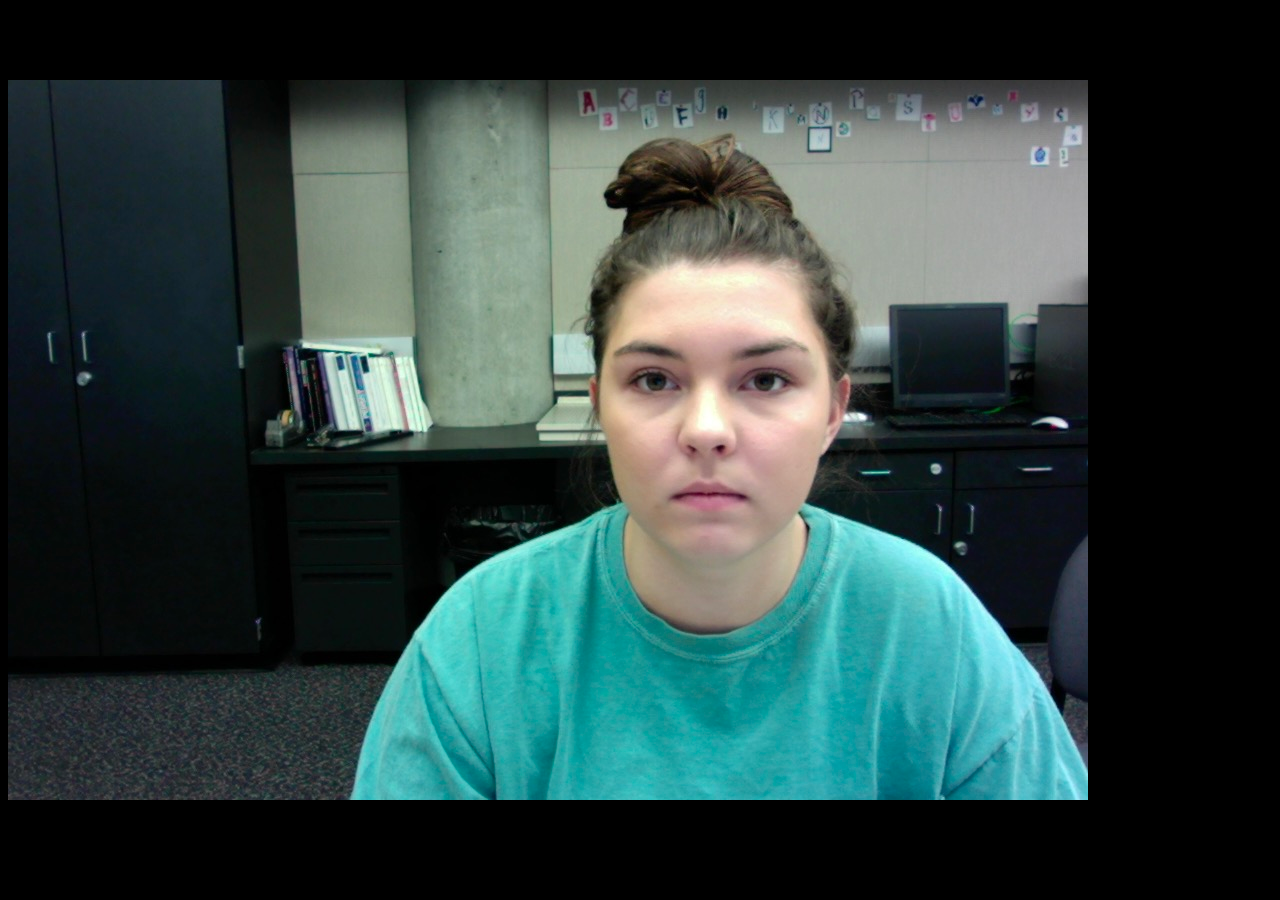
==== index.html @ 953cd7d2 "connected external stylesheet" ====
<!DOCTYPE html>
<html lang="en">
<head>
    <meta charset="UTF-8">
    <title>Rachelle</title>
    
    <link rel="stylesheet" href="styles.css" />

</head>
<body>
   
   <h1>Rachelle Wharf</h1>
   
   <img src="me.jpg" alt="Rachelle Wharf">
    
</body>
</html>
---- styles.css ----
body{ 
  background: black;
}
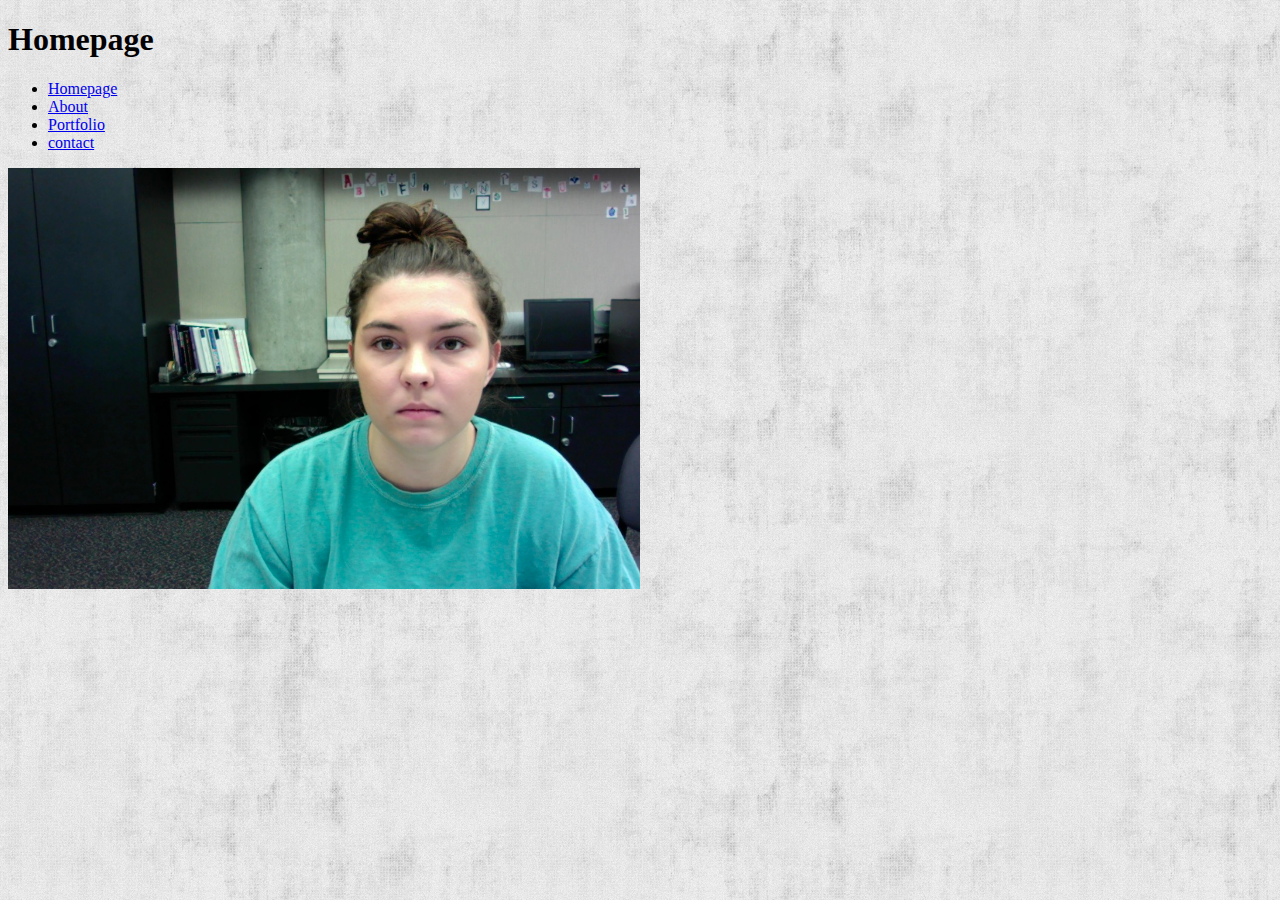
==== commit 25974196: "Added Contact Page" ====
--- a/index.html
+++ b/index.html
@@ -4,14 +4,29 @@
     <meta charset="UTF-8">
     <title>Rachelle</title>
     
-    <link rel="stylesheet" href="styles.css" />
+    <link rel="stylesheet" href="/css/styles.css" />
+
+
+
+
 
 </head>
 <body>
    
-   <h1>Rachelle Wharf</h1>
+   <h1>Homepage</h1>
    
-   <img src="me.jpg" alt="Rachelle Wharf">
+    <ul>
+      <li><a href="index.html">Homepage</a></li>
+      <li><a href="about.html">About</a></li>
+      <li><a href="portfolio.html">Portfolio</a></li>
+      <li><a href="contact.html">contact</a></li>
+  </ul>
+   
+   <img src="../img/me.jpg" alt="">
+   
+   
+   
+
     
 </body>
 </html>        
--- a/css/styles.css
+++ b/css/styles.css
@@ -0,0 +1,7 @@
+body{ 
+  background: url("../img/grunge_wall.png");
+}
+
+img{
+    width: 50%;
+}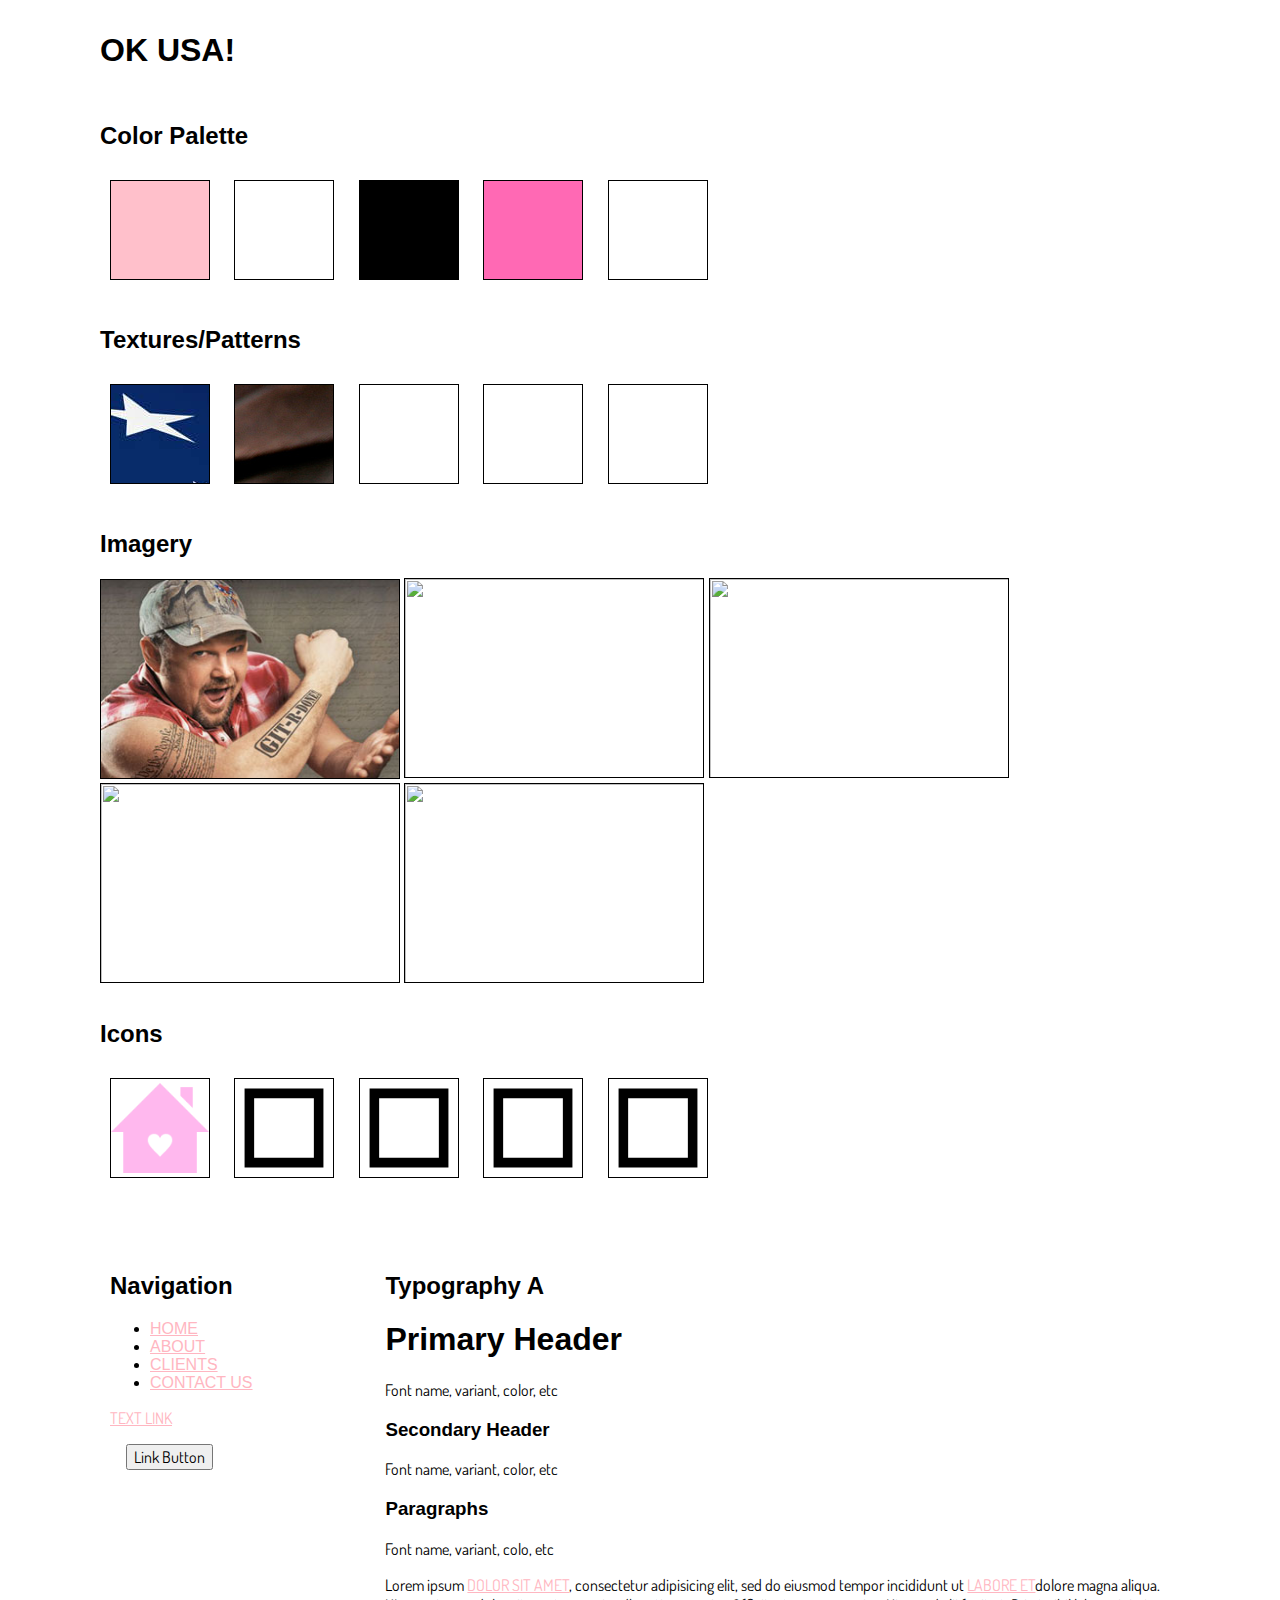
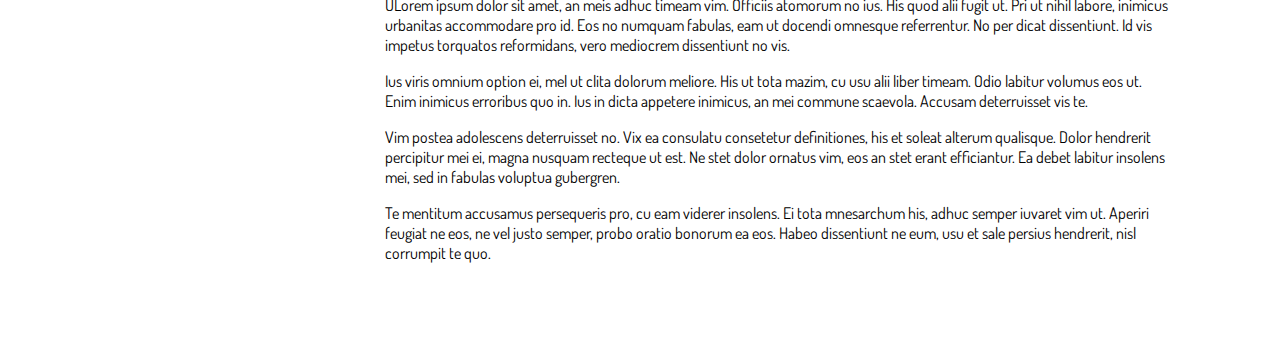
==== commit e8b0af84: "style tile" ====
--- a/index.html
+++ b/index.html
@@ -1,32 +1,148 @@
-<!DOCTYPE html>
+<!doctype html>
 <html lang="en">
 <head>
-    <meta charset="UTF-8">
-    <title>Rachelle</title>
-    
-    <link rel="stylesheet" href="/css/styles.css" />
+  <meta charset="UTF-8" />
+  <title>Style Tile</title>
+
+    	
+			
+  <link rel="stylesheet" href="css/normalize.css">
+  <link rel="stylesheet" href="css/grid.css">	
+  <link rel="stylesheet" href="css/tile-template.css"> 			
+  
+  <link href="https://fonts.googleapis.com/css?family=Dosis" rel="stylesheet">
+  
+  <link rel="stylesheet" href="css/styles.css">	
+	
+</head>
+<body>
+	
+
+<!-- Project Info -->
+	<section class="grid-container">
+		<h1>OK USA!</h1>
+	</section>
+
+<!-- 
+	Color Palette 
+	* Add more colors to palette using: 
+-->
+	<section class="grid-container">
+		<h2>Color Palette</h2>
+		<div class="color-1"></div>
+		<div class="color-2"></div>
+		<div class="color-3"></div>
+		<div class="color-4"></div>
+		<div class="color-5"></div>		
+	</section>
+
+<!-- 
+	Textues & Patterns 
+	* Add more textures or patterns
+-->
+	<section class="grid-container">
+		<h2>Textures/Patterns</h2>
+		<div class="pattern-1"></div>
+		<div class="pattern-2"></div>
+		<div class="pattern-3"></div>
+		<div class="pattern-4"></div>
+		<div class="pattern-5"></div>
+	</section>
+
+<!-- 
+	Imagery
+-->
+	<section class="grid-container">
+		<h2>Imagery</h2>
+		<div class="imagery-1">
+			<img src="img/pic1.jpg" alt="Larry the cable guy">
+		</div>
+		<div class="imagery-2">
+			<img src="http://placehold.it/300x200">
+		</div>
+		<div class="imagery-3">
+			<img src="http://placehold.it/300x200">
+		</div>
+		<div class="imagery-4">
+			<img src="http://placehold.it/300x200">
+		</div>
+		<div class="imagery-5">
+			<img src="http://placehold.it/300x200">
+		</div>
+	</section>
+
+<!-- 
+	Icons
+-->
+	<section class="grid-container">
+		<h2>Icons</h2>
+		<div class="icon-1">
+			<img src="img/houseicon.png" alt="Home Icon">
+		</div>
+		<div class="icon-2">
+			<img src="img/icon-sample.svg">
+		</div>
+		<div class="icon-3">
+			<img src="img/icon-sample.svg">
+		</div>
+		<div class="icon-4">
+			<img src="img/icon-sample.svg">
+		</div>
+		<div class="icon-5">
+			<img src="img/icon-sample.svg">
+		</div>
+	</section>	
+
+<!-- Navigation -->
+<section class="grid-container">
+	
+<!-- Primary Navigation -->	
+	<section class="grid-3">
+		<h2>Navigation</h2>
+		<nav role='navigation'>
+		  <ul>
+		    <li><a href="#">Home</a></li>
+		    <li><a href="#">About</a></li>
+		    <li><a href="#">Clients</a></li>
+		    <li><a href="#">Contact Us</a></li>
+		  </ul>
+		</nav>
+		
+		<p><a href="#">Text Link</a></p>
+		<p><button>Link Button</button></p>
+
+	</section>
+		
+	<!--  Typography Option 1 -->
+	<section class="grid-9">				
+
+		<h2>Typography A</h2>
+
+		<h1>Primary Header</h1>
+		<p>Font name, variant, color, etc</p>
+		
+		<h3>Secondary Header</h3>
+		<p>Font name, variant, color, etc</p>
+		
+		<h3>Paragraphs</h3>
+		<p>Font name, variant, colo, etc</p>
+			
+		<p>Lorem ipsum <a href="#">dolor sit amet</a>, consectetur adipisicing elit, sed do eiusmod
+		tempor incididunt ut <a href="#">labore et</a>dolore magna aliqua. ULorem ipsum dolor sit amet, an meis adhuc timeam vim. Officiis atomorum no ius. His quod alii fugit ut. Pri ut nihil labore, inimicus urbanitas accommodare pro id. Eos no numquam fabulas, eam ut docendi omnesque referrentur. No per dicat dissentiunt. Id vis impetus torquatos reformidans, vero mediocrem dissentiunt no vis.
+			
+		<p>Ius viris omnium option ei, mel ut clita dolorum meliore. His ut tota mazim, cu usu alii liber timeam. Odio labitur volumus eos ut. Enim inimicus erroribus quo in. Ius in dicta appetere inimicus, an mei commune scaevola. Accusam deterruisset vis te.</p>
+
+		<p>Vim postea adolescens deterruisset no. Vix ea consulatu consetetur definitiones, his et soleat alterum qualisque. Dolor hendrerit percipitur mei ei, magna nusquam recteque ut est. Ne stet dolor ornatus vim, eos an stet erant efficiantur. Ea debet labitur insolens mei, sed in fabulas voluptua gubergren.</p>
+
+		<p>Te mentitum accusamus persequeris pro, cu eam viderer insolens. Ei tota mnesarchum his, adhuc semper iuvaret vim ut. Aperiri feugiat ne eos, ne vel justo semper, probo oratio bonorum ea eos. Habeo dissentiunt ne eum, usu et sale persius hendrerit, nisl corrumpit te quo.
+		</p>
+	</section>
 
 
 
+</section>
 
-
-</head>
-<body>
-   
-   <h1>Homepage</h1>
-   
-    <ul>
-      <li><a href="index.html">Homepage</a></li>
-      <li><a href="about.html">About</a></li>
-      <li><a href="portfolio.html">Portfolio</a></li>
-      <li><a href="contact.html">contact</a></li>
-  </ul>
-   
-   <img src="../img/me.jpg" alt="">
-   
-   
-   
-
-    
+	
+  
 </body>
-</html>        
+</html>
--- a/css/grid.css
+++ b/css/grid.css
@@ -0,0 +1,116 @@
+/* Global
+================================ */
+
+* {
+	-webkit-box-sizing: border-box;
+	-moz-box-sizing: border-box;
+	box-sizing: border-box;
+}
+
+
+.grid-container {
+	padding-left: 10px;
+	padding-right: 10px;
+	margin-left: auto;
+	margin-right: auto;
+}
+img {
+	width: 100%;
+}
+
+/* Media Queries
+================================ */
+
+@media (min-width: 1px) and (max-width: 767px)  {
+	.grid-container > [class^="grid-"] {
+		padding-top: 5px;
+		padding-bottom: 5px;
+	}
+	.hide-mobile {
+		display: none;
+	}
+}
+
+@media (min-width: 768px) {
+
+	/* Columns
+	================================ */
+
+	.grid-container > [class^="grid-"] {
+		float: left;
+		min-height: 1px;
+		padding-left: 10px;
+		padding-right: 10px;
+		margin-left: 2%;
+	}
+	.grid-container > [class^="grid-"]:first-child {
+		margin-left: 0;
+	}
+	.grid-container > [class^="grid-"]:last-child {
+		float: right;
+	}
+
+	/* Columns are 65px wide, with 20px gutters
+	=========================================== */
+
+	.grid-1 {
+		width: 6.5%;
+	}
+	.grid-2 {
+		width: 15%;
+	}
+	.grid-3 {
+		width: 23.5%;
+	}
+	.grid-4 {
+		width: 32%;
+	}
+	.grid-5 {
+		width: 40.5%;
+	}
+	.grid-6 {
+		width: 49%;
+	}
+	.grid-7 {
+		width: 57.5%;
+	}
+	.grid-8 {
+		width: 66%;
+	}
+	.grid-9 {
+		width: 74.5%;
+	}
+	.grid-10 {
+		width: 83%;
+	}
+	.grid-11 {
+		width: 91.5%;
+	}
+	.grid-12 {
+		width: 100%;
+	}
+
+	/* Clearfix
+	================================ */
+
+	.grid-container:after,
+	.group:after {
+	  content: " ";
+	  display: table;
+	  clear: both;
+	}
+}
+@media (min-width: 1200px) {
+	.grid-container {
+		max-width: 1100px;
+	}
+}
+
+
+
+
+
+
+
+
+
--- a/css/tile-template.css
+++ b/css/tile-template.css
@@ -0,0 +1,76 @@
+/* Boxes */
+.color-1,
+.color-2,
+.color-3,
+.color-4,
+.color-5,
+.pattern-1,
+.pattern-2,
+.pattern-3,
+.pattern-4,
+.pattern-5,
+.icon-1,
+.icon-2,
+.icon-3,
+.icon-4,
+.icon-5 {
+	border: 1px solid #000;
+	display: inline-block;
+	margin: 10px;
+	height: 100px;
+	width: 100px;
+}
+
+.imagery-1 img,
+.imagery-2 img,
+.imagery-3 img,
+.imagery-4 img,
+.imagery-5 img {
+	border: 1px solid #000;
+	height: 200px;
+	width: 300px;
+}
+
+.imagery-1, 
+.imagery-2, 
+.imagery-3, 
+.imagery-4, 
+.imagery-5 {
+	display: inline-block;
+} 
+
+section	{
+	margin: 2em 0;
+	position: relative;
+}
+
+.label {
+	background: rgba(131,131,131,.5);
+	color: #fff;
+	padding: .5em;
+	position: absolute;
+	left: -60px;
+	top: -30px;	
+}
+
+/* Forms & Tables */
+td {
+	border: 1px solid #000;
+	padding: .5em;
+}
+
+label, input, button {
+	display: block;
+	margin: 1em;
+}
+
+/* Figure */
+figure {
+	border: 1px solid #000;
+	padding: 1em;
+}
+
+/*******************************/
+/* DO NOT EDIT BELOW THIS LINE */
+/*******************************/
+
--- a/css/styles.css
+++ b/css/styles.css
@@ -1,7 +1,53 @@
-body{ 
-  background: url("../img/grunge_wall.png");
+/***************/
+/* YOUR STYLES */
+/***************/
+
+/* Color Palette */
+.color-1{
+    background: pink;
+}
+.color-2{
+    background: white;
+}
+.color-3{
+    background: black;
+}
+.color-4{
+    background: hotpink;
+}
+/* Textures or Patterns*/
+.pattern-1{
+    background: url("../img/flag.jpg");
+}
+.pattern-2{
+    background: url("../img/feathers.jpg");
 }
 
-img{
-    width: 50%;
-}+
+/* Imagery */
+
+
+/* Icons */
+
+
+/* Navigation */
+a:link,
+a:visited{
+    color: lightpink;
+    text-transform: uppercase;
+}
+a:hover{
+    background: hotpink;
+    margin-left: 20px;
+}
+a:active{
+    color: floralwhite;
+    background: black;
+}
+
+/* Typography */
+p{
+    font-family: 'Dosis', sans-serif;
+}
+
+
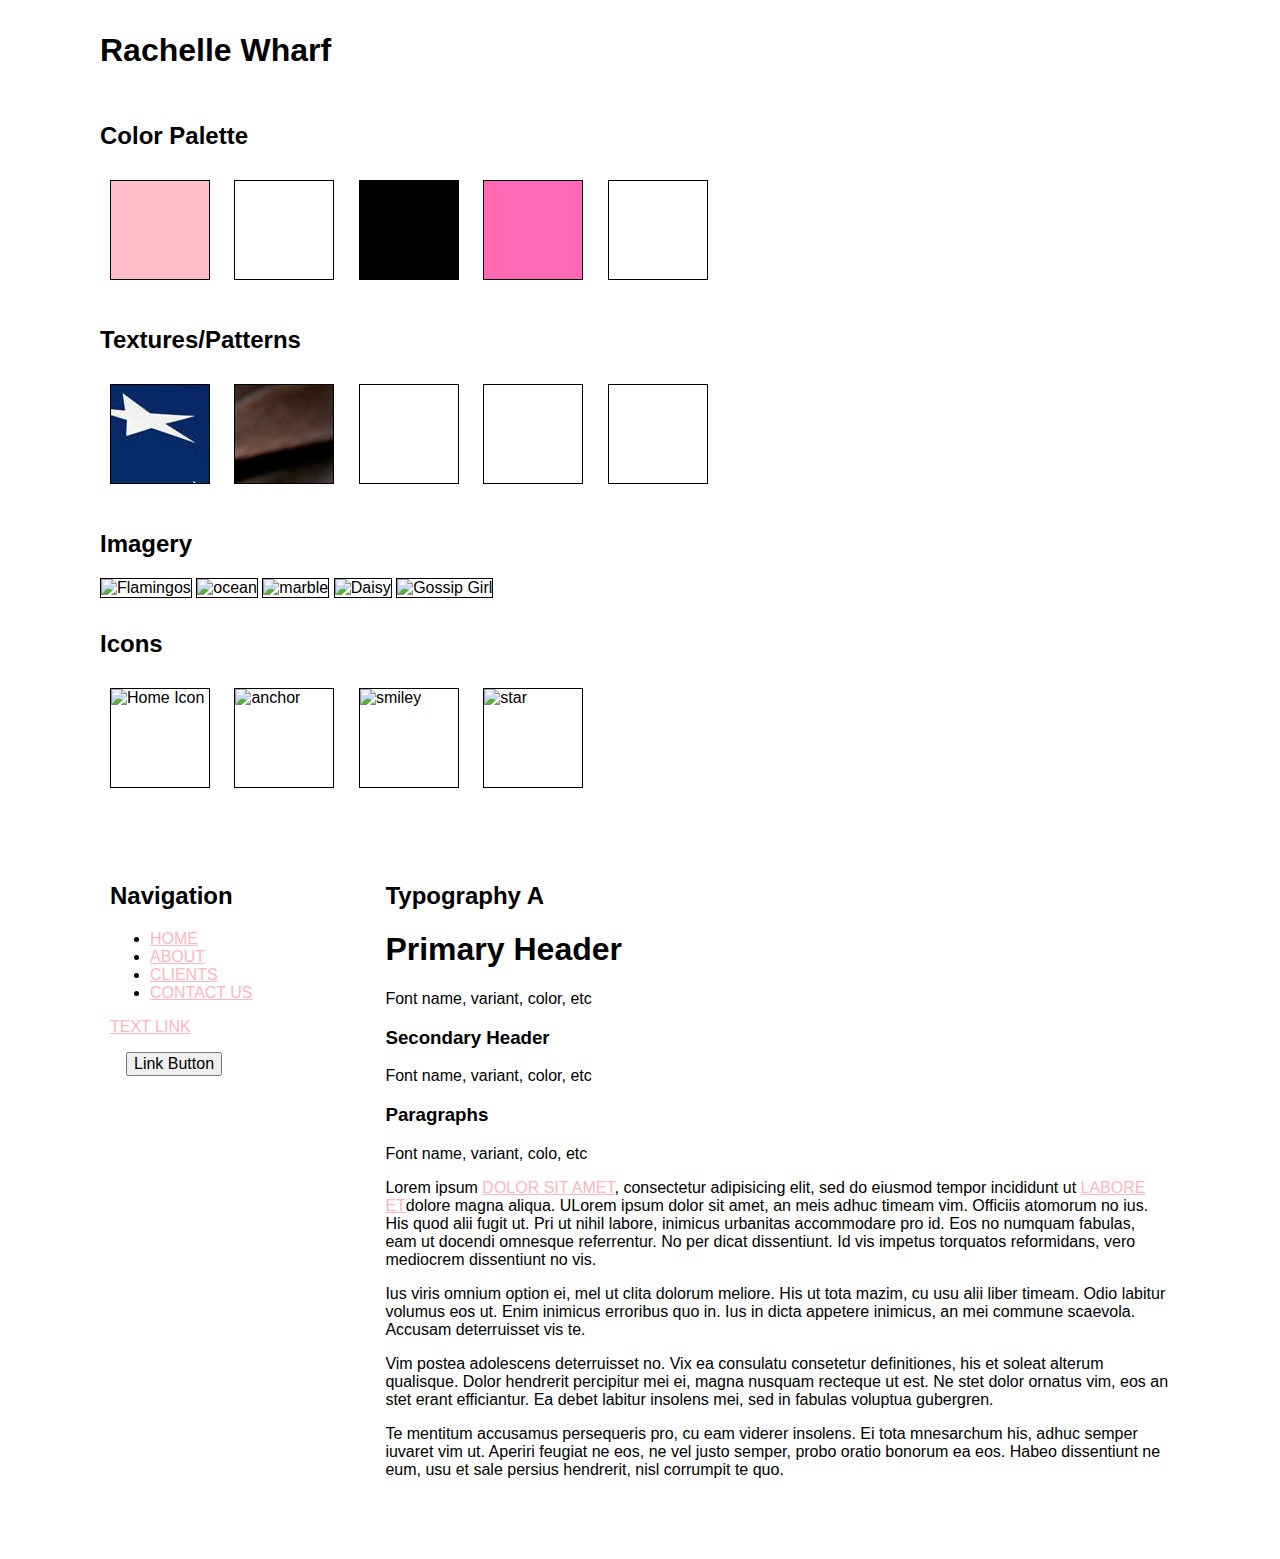
==== commit 141dbf91: "Add files via upload" ====
--- a/index.html
+++ b/index.html
@@ -3,15 +3,11 @@
 <head>
   <meta charset="UTF-8" />
   <title>Style Tile</title>
-
-    	
+  	
 			
   <link rel="stylesheet" href="css/normalize.css">
   <link rel="stylesheet" href="css/grid.css">	
   <link rel="stylesheet" href="css/tile-template.css"> 			
-  
-  <link href="https://fonts.googleapis.com/css?family=Dosis" rel="stylesheet">
-  
   <link rel="stylesheet" href="css/styles.css">	
 	
 </head>
@@ -20,7 +16,7 @@
 
 <!-- Project Info -->
 	<section class="grid-container">
-		<h1>OK USA!</h1>
+		<h1>Rachelle Wharf </h1>
 	</section>
 
 <!-- 
@@ -55,19 +51,19 @@
 	<section class="grid-container">
 		<h2>Imagery</h2>
 		<div class="imagery-1">
-			<img src="img/pic1.jpg" alt="Larry the cable guy">
+			<img src="img/flamingo.png" alt="Flamingos">
 		</div>
 		<div class="imagery-2">
-			<img src="http://placehold.it/300x200">
+			<img src="img/ocean.jpg" alt="ocean">
 		</div>
 		<div class="imagery-3">
-			<img src="http://placehold.it/300x200">
+			<img src="img/marble.png" alt="marble">
 		</div>
 		<div class="imagery-4">
-			<img src="http://placehold.it/300x200">
+			<img src="img/Daisy.jpg" alt="Daisy">
 		</div>
 		<div class="imagery-5">
-			<img src="http://placehold.it/300x200">
+			<img src="img/GG.jpg" alt="Gossip Girl">
 		</div>
 	</section>
 
@@ -77,20 +73,18 @@
 	<section class="grid-container">
 		<h2>Icons</h2>
 		<div class="icon-1">
-			<img src="img/houseicon.png" alt="Home Icon">
+			<img src="img/home.png" alt="Home Icon">
 		</div>
 		<div class="icon-2">
-			<img src="img/icon-sample.svg">
+			<img src="img/anchor.png" alt="anchor">
 		</div>
 		<div class="icon-3">
-			<img src="img/icon-sample.svg">
+			<img src="img/smiley.png" alt="smiley">
 		</div>
 		<div class="icon-4">
-			<img src="img/icon-sample.svg">
+			<img src="img/star.png" alt="star">
 		</div>
-		<div class="icon-5">
-			<img src="img/icon-sample.svg">
-		</div>
+		
 	</section>	
 
 <!-- Navigation -->
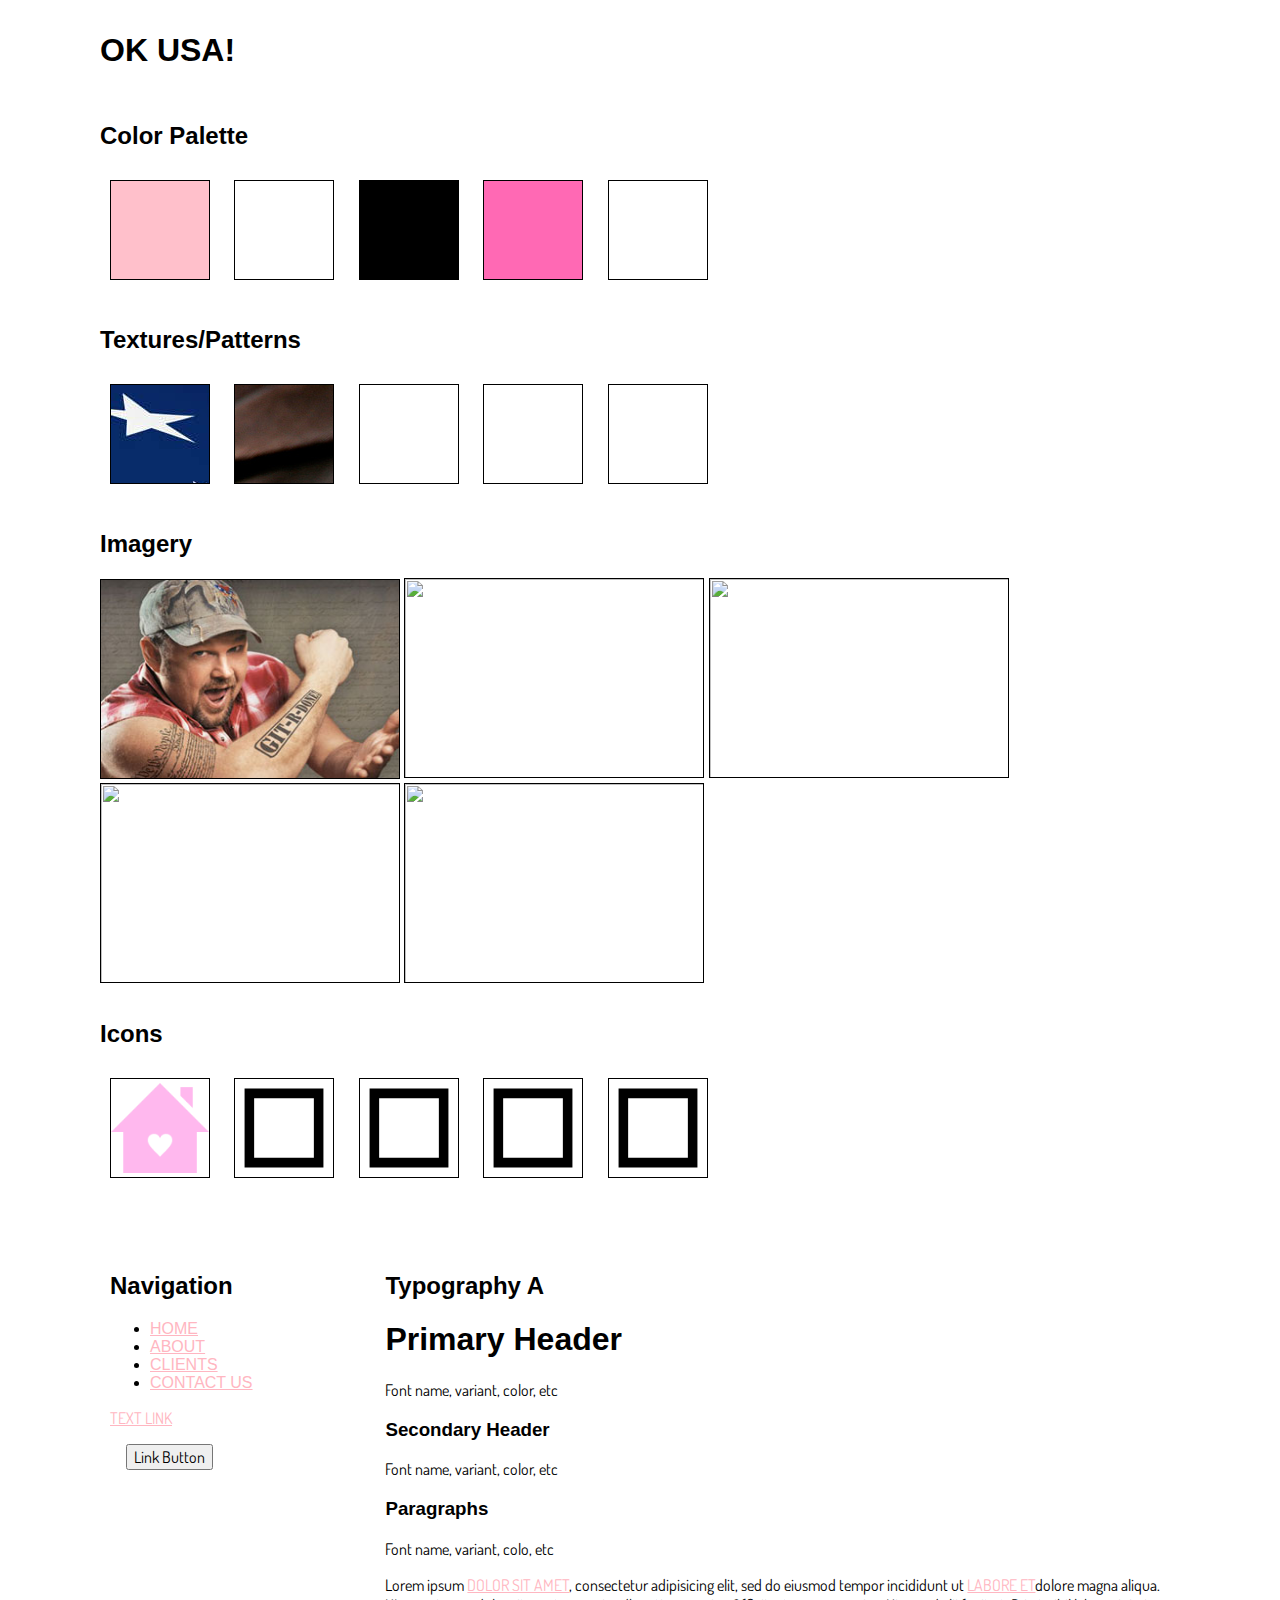
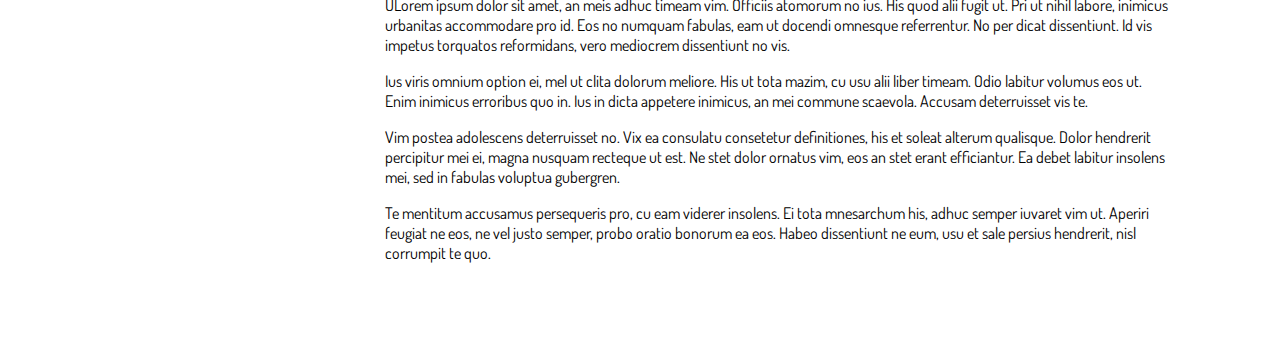
==== commit 985dc5ff: "COLIN's FIXES" ====
--- a/index.html
+++ b/index.html
@@ -3,11 +3,15 @@
 <head>
   <meta charset="UTF-8" />
   <title>Style Tile</title>
-  	
+
+    	
 			
   <link rel="stylesheet" href="css/normalize.css">
   <link rel="stylesheet" href="css/grid.css">	
   <link rel="stylesheet" href="css/tile-template.css"> 			
+  
+  <link href="https://fonts.googleapis.com/css?family=Dosis" rel="stylesheet">
+  
   <link rel="stylesheet" href="css/styles.css">	
 	
 </head>
@@ -16,7 +20,7 @@
 
 <!-- Project Info -->
 	<section class="grid-container">
-		<h1>Rachelle Wharf </h1>
+		<h1>OK USA!</h1>
 	</section>
 
 <!-- 
@@ -51,19 +55,19 @@
 	<section class="grid-container">
 		<h2>Imagery</h2>
 		<div class="imagery-1">
-			<img src="img/flamingo.png" alt="Flamingos">
+			<img src="img/pic1.jpg" alt="Larry the cable guy">
 		</div>
 		<div class="imagery-2">
-			<img src="img/ocean.jpg" alt="ocean">
+			<img src="http://placehold.it/300x200">
 		</div>
 		<div class="imagery-3">
-			<img src="img/marble.png" alt="marble">
+			<img src="http://placehold.it/300x200">
 		</div>
 		<div class="imagery-4">
-			<img src="img/Daisy.jpg" alt="Daisy">
+			<img src="http://placehold.it/300x200">
 		</div>
 		<div class="imagery-5">
-			<img src="img/GG.jpg" alt="Gossip Girl">
+			<img src="http://placehold.it/300x200">
 		</div>
 	</section>
 
@@ -73,18 +77,20 @@
 	<section class="grid-container">
 		<h2>Icons</h2>
 		<div class="icon-1">
-			<img src="img/home.png" alt="Home Icon">
+			<img src="img/houseicon.png" alt="Home Icon">
 		</div>
 		<div class="icon-2">
-			<img src="img/anchor.png" alt="anchor">
+			<img src="img/icon-sample.svg">
 		</div>
 		<div class="icon-3">
-			<img src="img/smiley.png" alt="smiley">
+			<img src="img/icon-sample.svg">
 		</div>
 		<div class="icon-4">
-			<img src="img/star.png" alt="star">
+			<img src="img/icon-sample.svg">
 		</div>
-		
+		<div class="icon-5">
+			<img src="img/icon-sample.svg">
+		</div>
 	</section>	
 
 <!-- Navigation -->
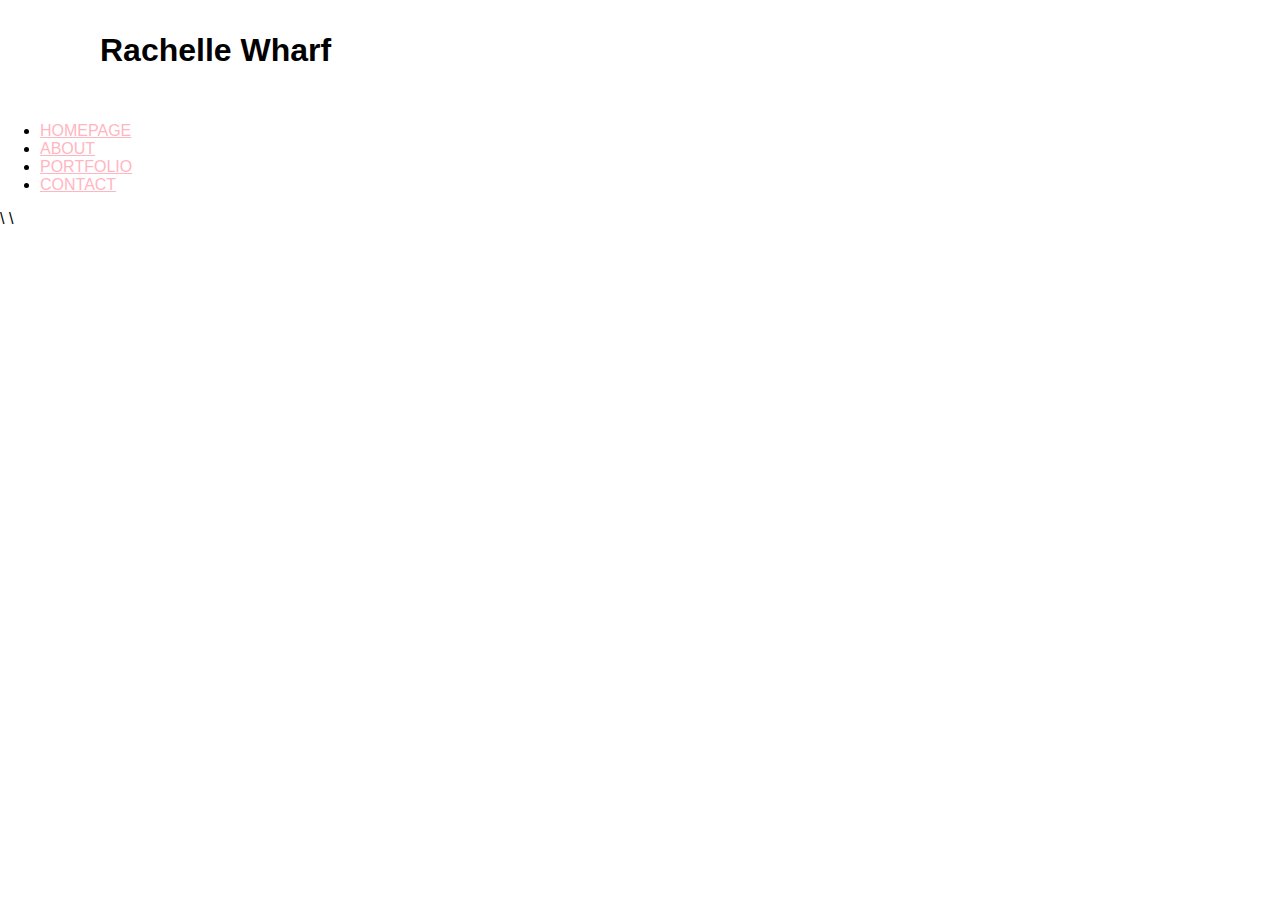
==== commit be366d2d: "Add files via upload" ====
--- a/index.html
+++ b/index.html
@@ -2,16 +2,12 @@
 <html lang="en">
 <head>
   <meta charset="UTF-8" />
-  <title>Style Tile</title>
-
-    	
+  <title>Homepage</title>
+  	
 			
   <link rel="stylesheet" href="css/normalize.css">
   <link rel="stylesheet" href="css/grid.css">	
   <link rel="stylesheet" href="css/tile-template.css"> 			
-  
-  <link href="https://fonts.googleapis.com/css?family=Dosis" rel="stylesheet">
-  
   <link rel="stylesheet" href="css/styles.css">	
 	
 </head>
@@ -20,127 +16,37 @@
 
 <!-- Project Info -->
 	<section class="grid-container">
-		<h1>OK USA!</h1>
+		<h1>Rachelle Wharf </h1>
 	</section>
+	 <ul>
+      <li><a href="index.html">Homepage</a></li>
+      <li><a href="about.html">About</a></li>
+      <li><a href="portfolio.html">Portfolio</a></li>
+      <li><a href="contact.html">contact</a></li>
+  </ul>
 
 <!-- 
 	Color Palette 
 	* Add more colors to palette using: 
--->
-	<section class="grid-container">
-		<h2>Color Palette</h2>
-		<div class="color-1"></div>
-		<div class="color-2"></div>
-		<div class="color-3"></div>
-		<div class="color-4"></div>
-		<div class="color-5"></div>		
-	</section>
-
+-->\
 <!-- 
 	Textues & Patterns 
 	* Add more textures or patterns
 -->
-	<section class="grid-container">
-		<h2>Textures/Patterns</h2>
-		<div class="pattern-1"></div>
-		<div class="pattern-2"></div>
-		<div class="pattern-3"></div>
-		<div class="pattern-4"></div>
-		<div class="pattern-5"></div>
-	</section>
-
+	\
 <!-- 
 	Imagery
 -->
-	<section class="grid-container">
-		<h2>Imagery</h2>
-		<div class="imagery-1">
-			<img src="img/pic1.jpg" alt="Larry the cable guy">
-		</div>
-		<div class="imagery-2">
-			<img src="http://placehold.it/300x200">
-		</div>
-		<div class="imagery-3">
-			<img src="http://placehold.it/300x200">
-		</div>
-		<div class="imagery-4">
-			<img src="http://placehold.it/300x200">
-		</div>
-		<div class="imagery-5">
-			<img src="http://placehold.it/300x200">
-		</div>
-	</section>
+	
 
 <!-- 
 	Icons
 -->
-	<section class="grid-container">
-		<h2>Icons</h2>
-		<div class="icon-1">
-			<img src="img/houseicon.png" alt="Home Icon">
-		</div>
-		<div class="icon-2">
-			<img src="img/icon-sample.svg">
-		</div>
-		<div class="icon-3">
-			<img src="img/icon-sample.svg">
-		</div>
-		<div class="icon-4">
-			<img src="img/icon-sample.svg">
-		</div>
-		<div class="icon-5">
-			<img src="img/icon-sample.svg">
-		</div>
-	</section>	
-
-<!-- Navigation -->
-<section class="grid-container">
 	
-<!-- Primary Navigation -->	
-	<section class="grid-3">
-		<h2>Navigation</h2>
-		<nav role='navigation'>
-		  <ul>
-		    <li><a href="#">Home</a></li>
-		    <li><a href="#">About</a></li>
-		    <li><a href="#">Clients</a></li>
-		    <li><a href="#">Contact Us</a></li>
-		  </ul>
-		</nav>
-		
-		<p><a href="#">Text Link</a></p>
-		<p><button>Link Button</button></p>
-
-	</section>
-		
-	<!--  Typography Option 1 -->
-	<section class="grid-9">				
-
-		<h2>Typography A</h2>
-
-		<h1>Primary Header</h1>
-		<p>Font name, variant, color, etc</p>
-		
-		<h3>Secondary Header</h3>
-		<p>Font name, variant, color, etc</p>
-		
-		<h3>Paragraphs</h3>
-		<p>Font name, variant, colo, etc</p>
-			
-		<p>Lorem ipsum <a href="#">dolor sit amet</a>, consectetur adipisicing elit, sed do eiusmod
-		tempor incididunt ut <a href="#">labore et</a>dolore magna aliqua. ULorem ipsum dolor sit amet, an meis adhuc timeam vim. Officiis atomorum no ius. His quod alii fugit ut. Pri ut nihil labore, inimicus urbanitas accommodare pro id. Eos no numquam fabulas, eam ut docendi omnesque referrentur. No per dicat dissentiunt. Id vis impetus torquatos reformidans, vero mediocrem dissentiunt no vis.
-			
-		<p>Ius viris omnium option ei, mel ut clita dolorum meliore. His ut tota mazim, cu usu alii liber timeam. Odio labitur volumus eos ut. Enim inimicus erroribus quo in. Ius in dicta appetere inimicus, an mei commune scaevola. Accusam deterruisset vis te.</p>
-
-		<p>Vim postea adolescens deterruisset no. Vix ea consulatu consetetur definitiones, his et soleat alterum qualisque. Dolor hendrerit percipitur mei ei, magna nusquam recteque ut est. Ne stet dolor ornatus vim, eos an stet erant efficiantur. Ea debet labitur insolens mei, sed in fabulas voluptua gubergren.</p>
-
-		<p>Te mentitum accusamus persequeris pro, cu eam viderer insolens. Ei tota mnesarchum his, adhuc semper iuvaret vim ut. Aperiri feugiat ne eos, ne vel justo semper, probo oratio bonorum ea eos. Habeo dissentiunt ne eum, usu et sale persius hendrerit, nisl corrumpit te quo.
-		</p>
-	</section>
 
 
 
-</section>
+
 
 	
   
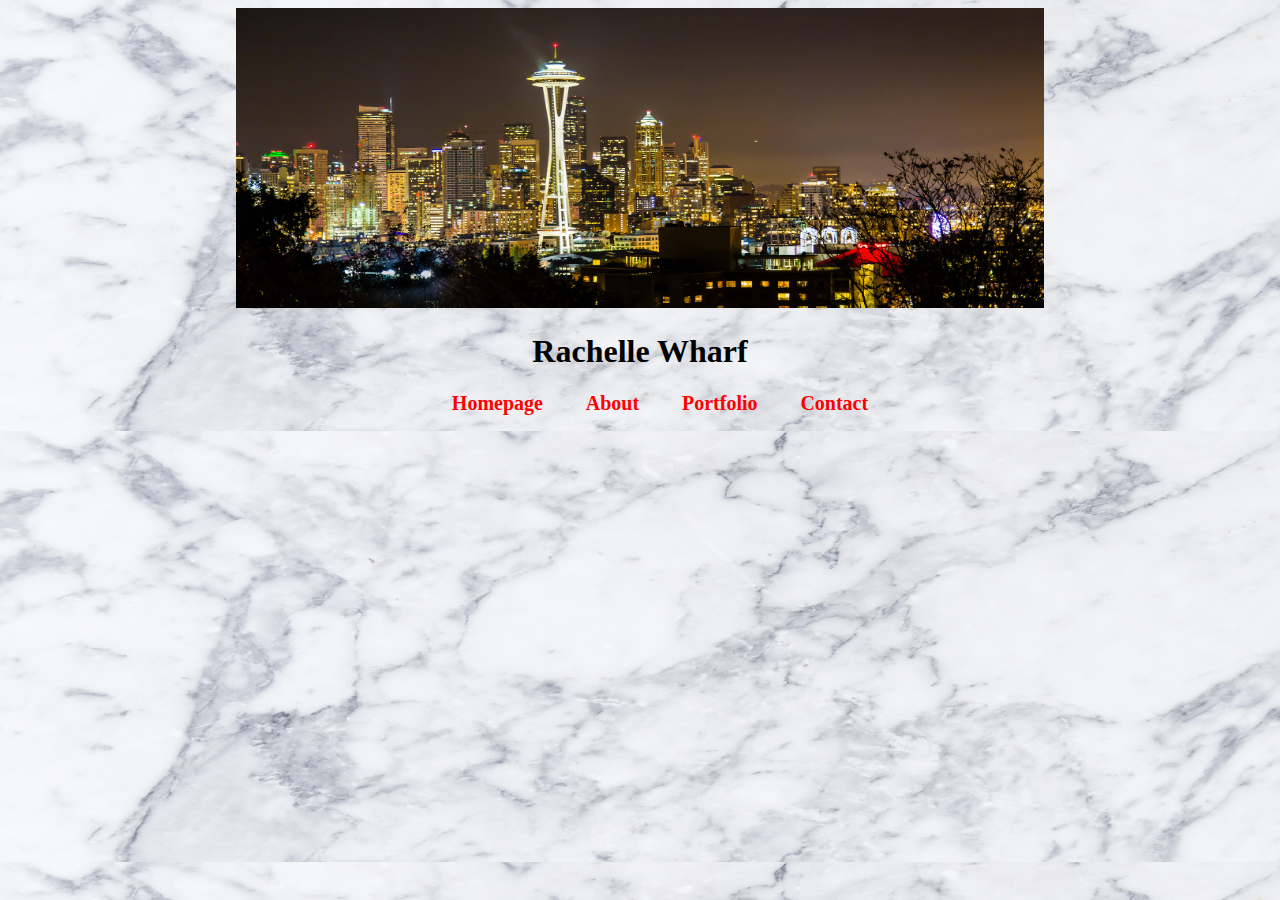
==== commit eed4f01e: "Add files via upload" ====
--- a/index.html
+++ b/index.html
@@ -1,54 +1,33 @@
-<!doctype html>
-<html lang="en">
-<head>
-  <meta charset="UTF-8" />
-  <title>Homepage</title>
-  	
-			
-  <link rel="stylesheet" href="css/normalize.css">
-  <link rel="stylesheet" href="css/grid.css">	
-  <link rel="stylesheet" href="css/tile-template.css"> 			
-  <link rel="stylesheet" href="css/styles.css">	
-	
-</head>
-<body>
-	
-
-<!-- Project Info -->
-	<section class="grid-container">
-		<h1>Rachelle Wharf </h1>
-	</section>
-	 <ul>
-      <li><a href="index.html">Homepage</a></li>
-      <li><a href="about.html">About</a></li>
-      <li><a href="portfolio.html">Portfolio</a></li>
-      <li><a href="contact.html">contact</a></li>
-  </ul>
-
-<!-- 
-	Color Palette 
-	* Add more colors to palette using: 
--->\
-<!-- 
-	Textues & Patterns 
-	* Add more textures or patterns
--->
-	\
-<!-- 
-	Imagery
--->
-	
-
-<!-- 
-	Icons
--->
-	
-
-
-
-
-
-	
-  
-</body>
-</html>
+<!doctype html>
+<html lang="en">
+<head>
+	<meta charset="UTF-8" />
+	<title>Homepage</title>
+	<link rel="stylesheet" href="css/style.css">	
+</head>
+<body>
+	<div id="header">
+		<img src="img/kerry-park.jpg" width=80% height="300" />
+		<h1>Rachelle Wharf</h1>
+			<ul>
+			<li>
+				<a href="index.html">Homepage</a>
+			</li>
+			<li>
+				<a href="about.html">About</a>
+			</li>
+			<li>
+				<a href="portfolio.html">Portfolio</a>
+			</li>
+			<li>
+				<a href="contact.html">Contact</a>
+			</li>
+			</ul>
+	</div>
+
+
+
+
+</body>
+</html>
+
--- a/css/style.css
+++ b/css/style.css
@@ -0,0 +1,117 @@
+body {
+	background-image: url("../img/marble.png");
+	background-size: 100% 100%;
+}
+
+#header {
+	width: 80%;
+	text-align: center;
+	margin: auto;
+}
+
+h1 {
+	text-align: center;
+}
+
+h3 {
+	text-align: center;
+	font-style: italic;
+	text-shadow: 2px 2px #A9A9A9;
+	padding: 10px 0 10px 0;
+	font-size: 1.5em;
+}
+
+ul {
+	list-style: none;
+}
+
+li {
+	display: inline;
+}
+
+a {
+	text-decoration: none;
+	color: red;
+	font-size: 1.25em;
+	font-weight: 700;
+	padding: 0 2% 0 2%;
+}
+a:visited{
+    text-transform: uppercase;
+}
+a:hover{
+    color: black;
+    margin-left: 20px;
+	text-shadow: 2px 2px #A9A9A9;
+}
+a:active{
+    color: floralwhite;
+    background: black;
+}
+
+#bio {
+	width: 60%;
+	margin: auto;
+	font-size: 1.5em;
+}
+
+#resume {
+	width: 60%;
+	margin: auto;
+	font-size: 1.5em;
+}
+
+#resume-left {
+	width: 50%;
+	float: left;
+}
+#resume-right {
+	width: 50%;
+	float: left;
+	text-align: center;
+}
+#resume-main {
+	width: 100%;
+	float: left;
+	padding: 5px 0 5px 0;
+}
+dt {
+	font-style: italics;
+}
+
+#contact-form {
+	width: 30%;
+	margin-top: 3%;
+	margin: auto;
+}
+
+.form-label {
+	width: 32%;
+	float: left;
+	text-align: right;
+	margin: 10px 10px 10px 0;
+}
+.form-input {
+	width: 46%;
+	float: left;
+	margin: 10px 10px 10px 0;
+}
+textarea {
+	width: 46%;
+	float: left;
+}
+.submit-button {
+	width: 20%;
+	margin: 5% 10% 0 10%;
+}
+#writings {
+	width: 75%;
+	margin: auto;
+}
+.article {
+	font-size: 1.1em;
+	width: 100%;
+	padding: 2px 0 2px 0;
+	text-indent: 20px;
+}
+
